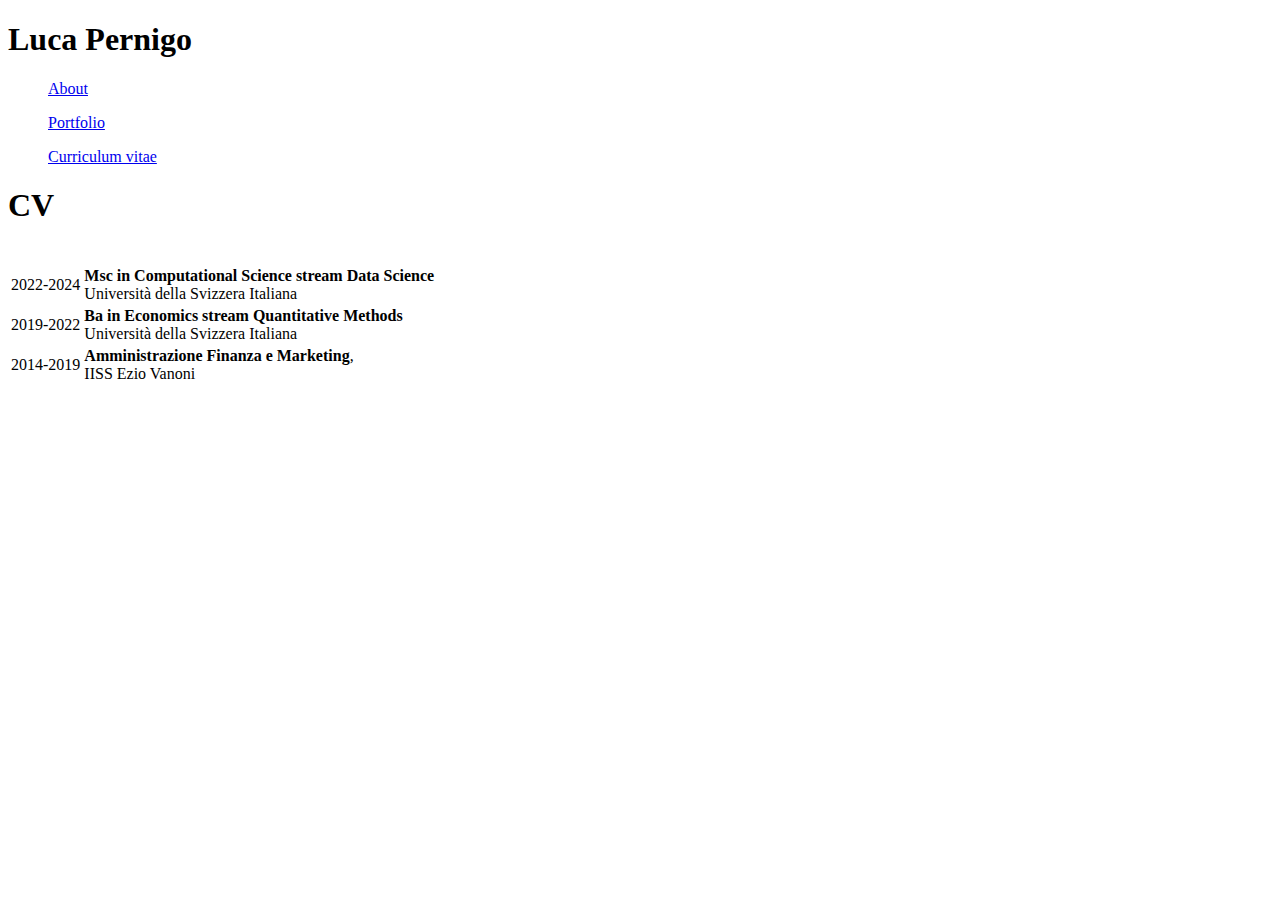
==== cv.html @ b163b088 "start page" ====
<!doctype html>
<html>
  <head>
    <meta charset="utf-8">
    <meta http-equiv="X-UA-Compatible" content="chrome=1">
    <title>Luca Pernigo curriculum vitae</title>
    <link rel="stylesheet" href="css/styles.css">
    <meta name="viewport" content="width=device-width">
    <!--[if lt IE 9]>
    <script src="//html5shiv.googlecode.com/svn/trunk/html5.js"></script>
    <![endif]-->
  </head>
  <body>
    <div class="wrapper">
<!----------------------------------------------------------------------------->
      <header>
        <h1>Luca Pernigo</h1>
        <ul>
            <a href="index.html">About</a>
          </ul>
          <ul>
            <a href="portfolio.html">Portfolio</a>
          </ul>
          <ul>
            <a href="cv.html">Curriculum vitae</a>
          </ul>
      </header>
<!----------------------------------------------------------------------------->
      <section>
        <h1>CV</h1>
        </br>
        <table>
            <tr>
            <td> 2022-2024 </td> 
            <td> <strong>Msc in Computational Science stream Data Science</strong>
            </br>
            Università della Svizzera Italiana</td>
          </tr>
            <tr>
            <td> 2019-2022 </td> 
            <td> <strong>Ba in Economics stream Quantitative Methods</strong>
            </br>Università della Svizzera Italiana</td>
          </tr>
            <tr>
            <td> 2014-2019 </td> 
            <td> <strong>Amministrazione Finanza e Marketing</strong>, 
              </br>IISS Ezio Vanoni</td>
          </tr>

        </table>
        </section>
    </div>
    <script src="javascripts/script.js"></script>
  </body>
</html>
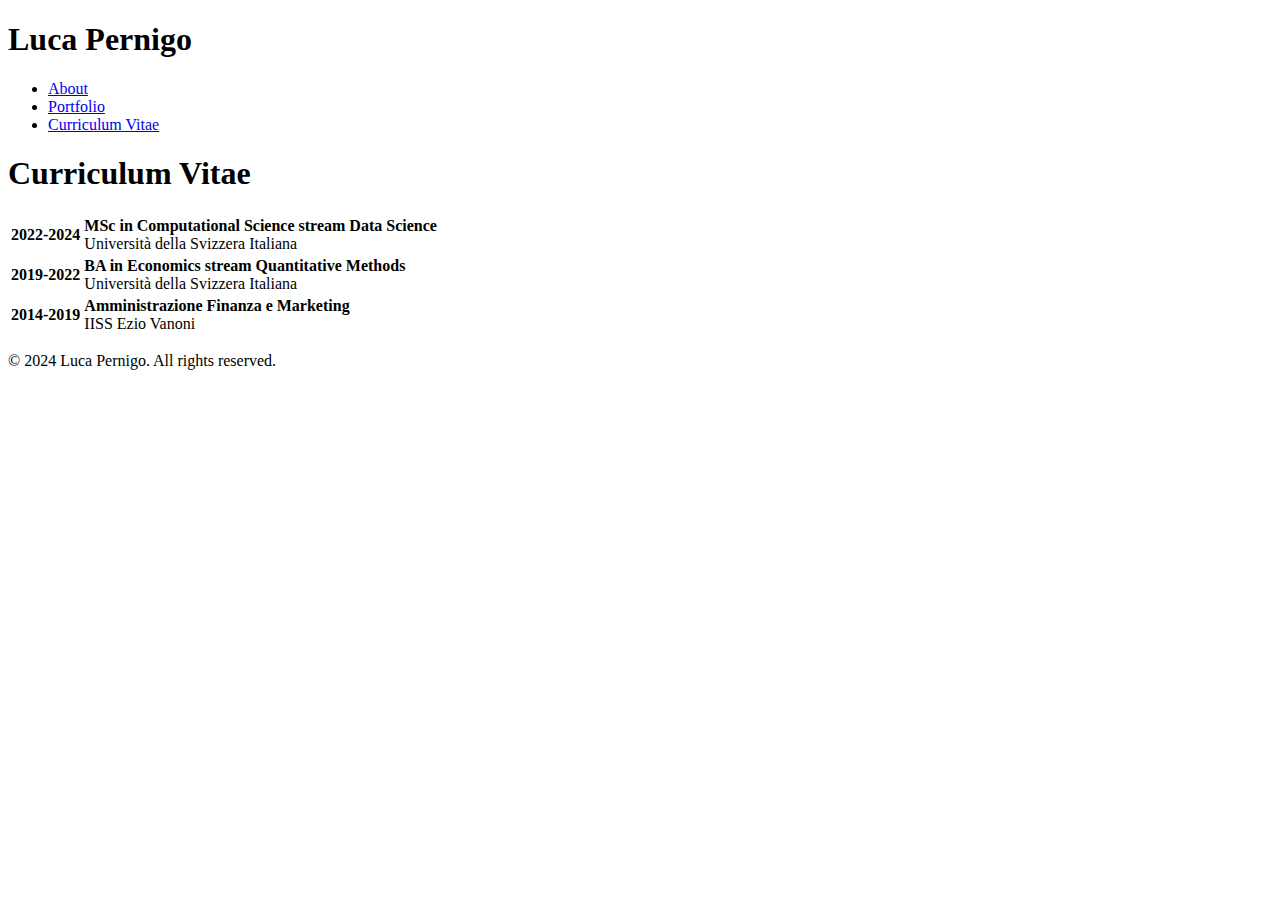
==== commit a0f26f6e: "try improve" ====
--- a/cv.html
+++ b/cv.html
@@ -1,55 +1,59 @@
 <!doctype html>
-<html>
-  <head>
+<html lang="en">
+<head>
     <meta charset="utf-8">
-    <meta http-equiv="X-UA-Compatible" content="chrome=1">
-    <title>Luca Pernigo curriculum vitae</title>
-    <link rel="stylesheet" href="css/styles.css">
-    <meta name="viewport" content="width=device-width">
+    <meta http-equiv="X-UA-Compatible" content="IE=edge">
+    <title>Luca Pernigo Curriculum Vitae</title>
+    <link rel="stylesheet" href="assets/css/styles.css">
+    <meta name="viewport" content="width=device-width, initial-scale=1.0">
     <!--[if lt IE 9]>
     <script src="//html5shiv.googlecode.com/svn/trunk/html5.js"></script>
     <![endif]-->
-  </head>
-  <body>
+</head>
+<body>
     <div class="wrapper">
-<!----------------------------------------------------------------------------->
-      <header>
-        <h1>Luca Pernigo</h1>
-        <ul>
-            <a href="index.html">About</a>
-          </ul>
-          <ul>
-            <a href="portfolio.html">Portfolio</a>
-          </ul>
-          <ul>
-            <a href="cv.html">Curriculum vitae</a>
-          </ul>
-      </header>
-<!----------------------------------------------------------------------------->
-      <section>
-        <h1>CV</h1>
-        </br>
-        <table>
-            <tr>
-            <td> 2022-2024 </td> 
-            <td> <strong>Msc in Computational Science stream Data Science</strong>
-            </br>
-            Università della Svizzera Italiana</td>
-          </tr>
-            <tr>
-            <td> 2019-2022 </td> 
-            <td> <strong>Ba in Economics stream Quantitative Methods</strong>
-            </br>Università della Svizzera Italiana</td>
-          </tr>
-            <tr>
-            <td> 2014-2019 </td> 
-            <td> <strong>Amministrazione Finanza e Marketing</strong>, 
-              </br>IISS Ezio Vanoni</td>
-          </tr>
-
-        </table>
-        </section>
+        <header>
+            <h1>Luca Pernigo</h1>
+            <nav>
+                <ul>
+                    <li><a href="index.html">About</a></li>
+                    <li><a href="portfolio.html">Portfolio</a></li>
+                    <li><a href="cv.html">Curriculum Vitae</a></li>
+                </ul>
+            </nav>
+        </header>
+        <main>
+            <section>
+                <h1>Curriculum Vitae</h1>
+                <table>
+                    <tr>
+                        <td><strong>2022-2024</strong></td>
+                        <td>
+                            <strong>MSc in Computational Science stream Data Science</strong><br>
+                            Università della Svizzera Italiana
+                        </td>
+                    </tr>
+                    <tr>
+                        <td><strong>2019-2022</strong></td>
+                        <td>
+                            <strong>BA in Economics stream Quantitative Methods</strong><br>
+                            Università della Svizzera Italiana
+                        </td>
+                    </tr>
+                    <tr>
+                        <td><strong>2014-2019</strong></td>
+                        <td>
+                            <strong>Amministrazione Finanza e Marketing</strong><br>
+                            IISS Ezio Vanoni
+                        </td>
+                    </tr>
+                </table>
+            </section>
+        </main>
+        <footer>
+            <p>&copy; 2024 Luca Pernigo. All rights reserved.</p>
+        </footer>
     </div>
-    <script src="javascripts/script.js"></script>
-  </body>
-</html>+    <script src="assets/js/script.js"></script>
+</body>
+</html>
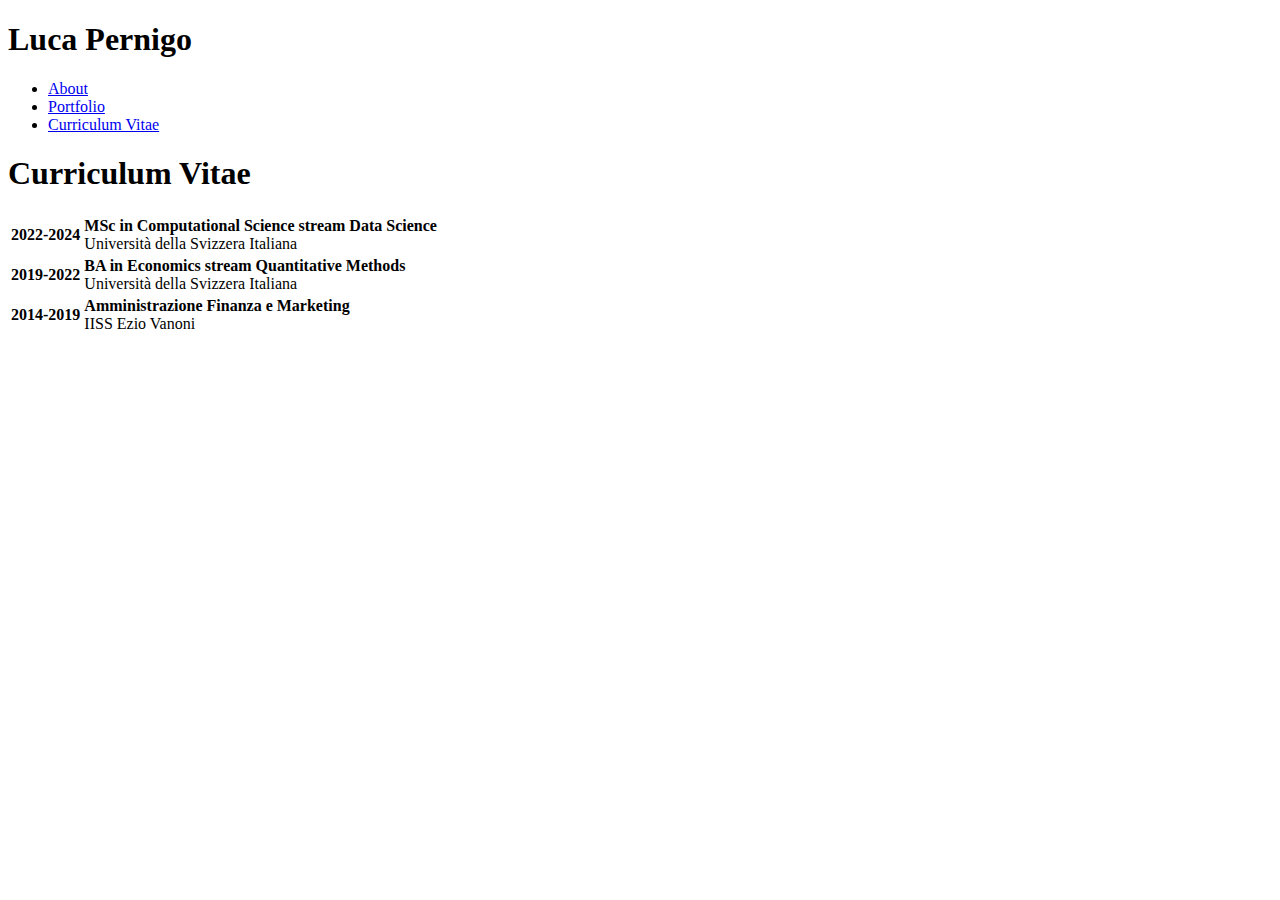
==== commit ce9eb6c0: "try improve" ====
--- a/cv.html
+++ b/cv.html
@@ -50,9 +50,6 @@
                 </table>
             </section>
         </main>
-        <footer>
-            <p>&copy; 2024 Luca Pernigo. All rights reserved.</p>
-        </footer>
     </div>
     <script src="assets/js/script.js"></script>
 </body>
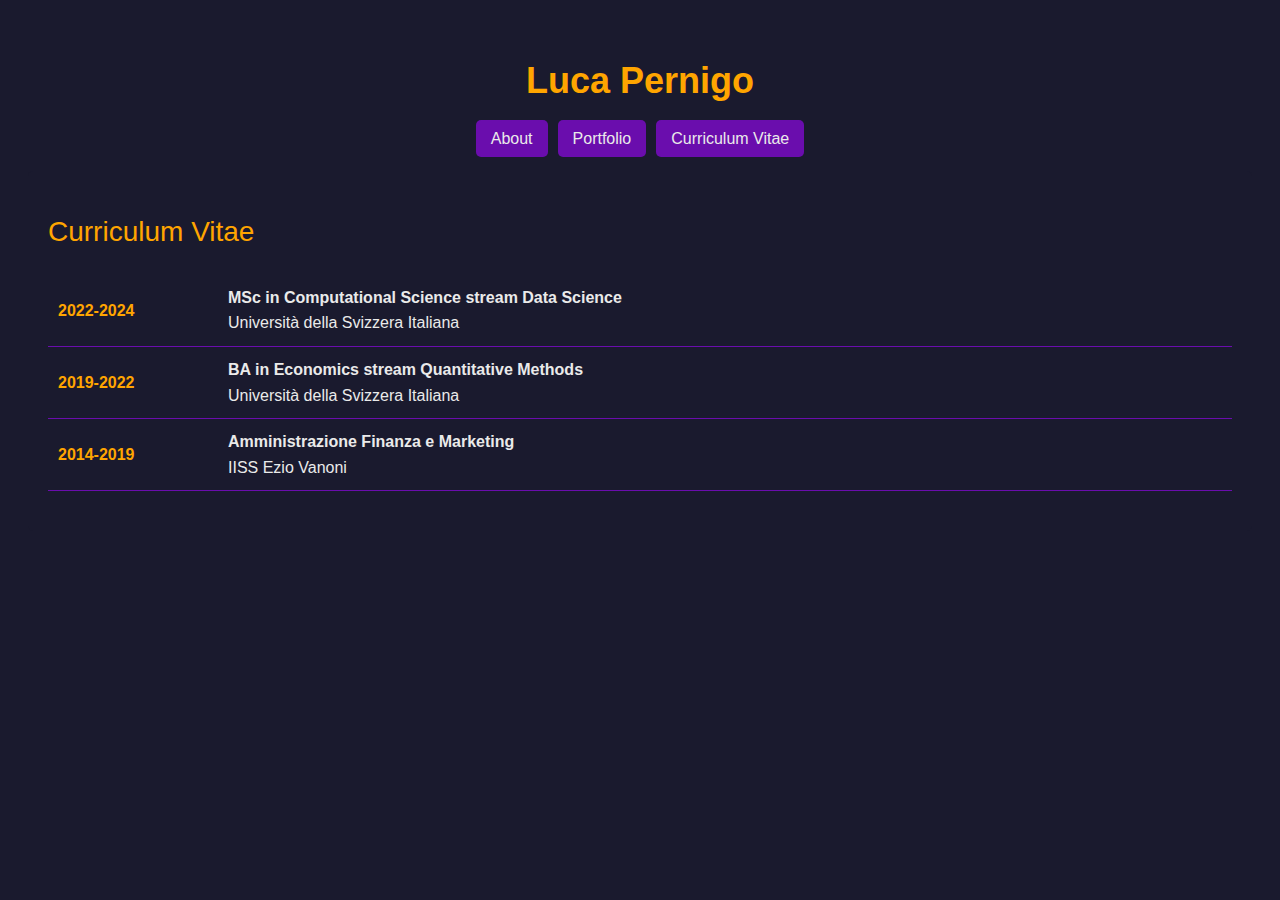
==== commit d23e4e39: "rectangle pic" ====
--- a/cv.html
+++ b/cv.html
@@ -4,7 +4,7 @@
     <meta charset="utf-8">
     <meta http-equiv="X-UA-Compatible" content="IE=edge">
     <title>Luca Pernigo Curriculum Vitae</title>
-    <link rel="stylesheet" href="assets/css/styles.css">
+    <link rel="stylesheet" href="assets/css/style.css">
     <meta name="viewport" content="width=device-width, initial-scale=1.0">
     <!--[if lt IE 9]>
     <script src="//html5shiv.googlecode.com/svn/trunk/html5.js"></script>
--- a/assets/css/style.css
+++ b/assets/css/style.css
@@ -0,0 +1,102 @@
+/*-----------------------------------*\
+  #style.css
+\*-----------------------------------*/
+
+
+/*-----------------------------------*\
+  #CUSTOM PROPERTY
+\*-----------------------------------*/
+/* General Styles */
+body {
+  background-color: #1a1a2e;
+  padding: 20px;
+  font: 16px/1.6 -apple-system, BlinkMacSystemFont, "Segoe UI", Roboto, Oxygen, Ubuntu, Cantarell, "Fira Sans", "Droid Sans", "Helvetica Neue", Arial, sans-serif;
+  color: #eaeaea;
+  font-weight: 400;
+}
+
+/* Header Styles */
+header {
+  text-align: center;
+  margin-bottom: 20px;
+}
+
+header h1 {
+  font-size: 36px;
+  font-weight: 600;
+  color: #ffa500; /* Orange */
+  margin-bottom: 10px;
+}
+
+header nav ul {
+  list-style: none;
+  padding: 0;
+  display: flex;
+  justify-content: center;
+  gap: 10px;
+}
+
+header nav ul li {
+  margin: 0;
+}
+
+header nav ul li a {
+  padding: 10px 15px;
+  background: #6a0dad; /* Violet */
+  color: #eaeaea;
+  text-decoration: none;
+  border-radius: 5px;
+  transition: background-color 0.3s, color 0.3s;
+}
+
+header nav ul li a:hover {
+  background: #ffa500; /* Orange */
+  color: #000;
+}
+
+/* Profile Picture Styles */
+.profile-pic-small {
+  width: 100px;
+  height: 150px;
+  display: block;
+  margin: 0 auto 20px;
+}
+
+/* Main Content Styles */
+main {
+  background: #1a1a2e; /* Black */
+  padding: 20px;
+  border-radius: 5px;
+}
+
+main h1 {
+  font-size: 28px;
+  font-weight: 500;
+  color: #ffa500; /* Orange */
+  margin-bottom: 20px;
+}
+
+table {
+  width: 100%;
+  border-collapse: collapse;
+  margin-bottom: 20px;
+}
+
+table td {
+  padding: 10px;
+  border-bottom: 1px solid #6a0dad; /* Violet */
+}
+
+table td:first-child {
+  width: 150px;
+  font-weight: bold;
+  color: #ffa500; /* Orange */
+}
+
+/* Footer Styles */
+footer {
+  text-align: center;
+  color: #999;
+  font-size: 12px;
+  margin-top: 20px;
+}
